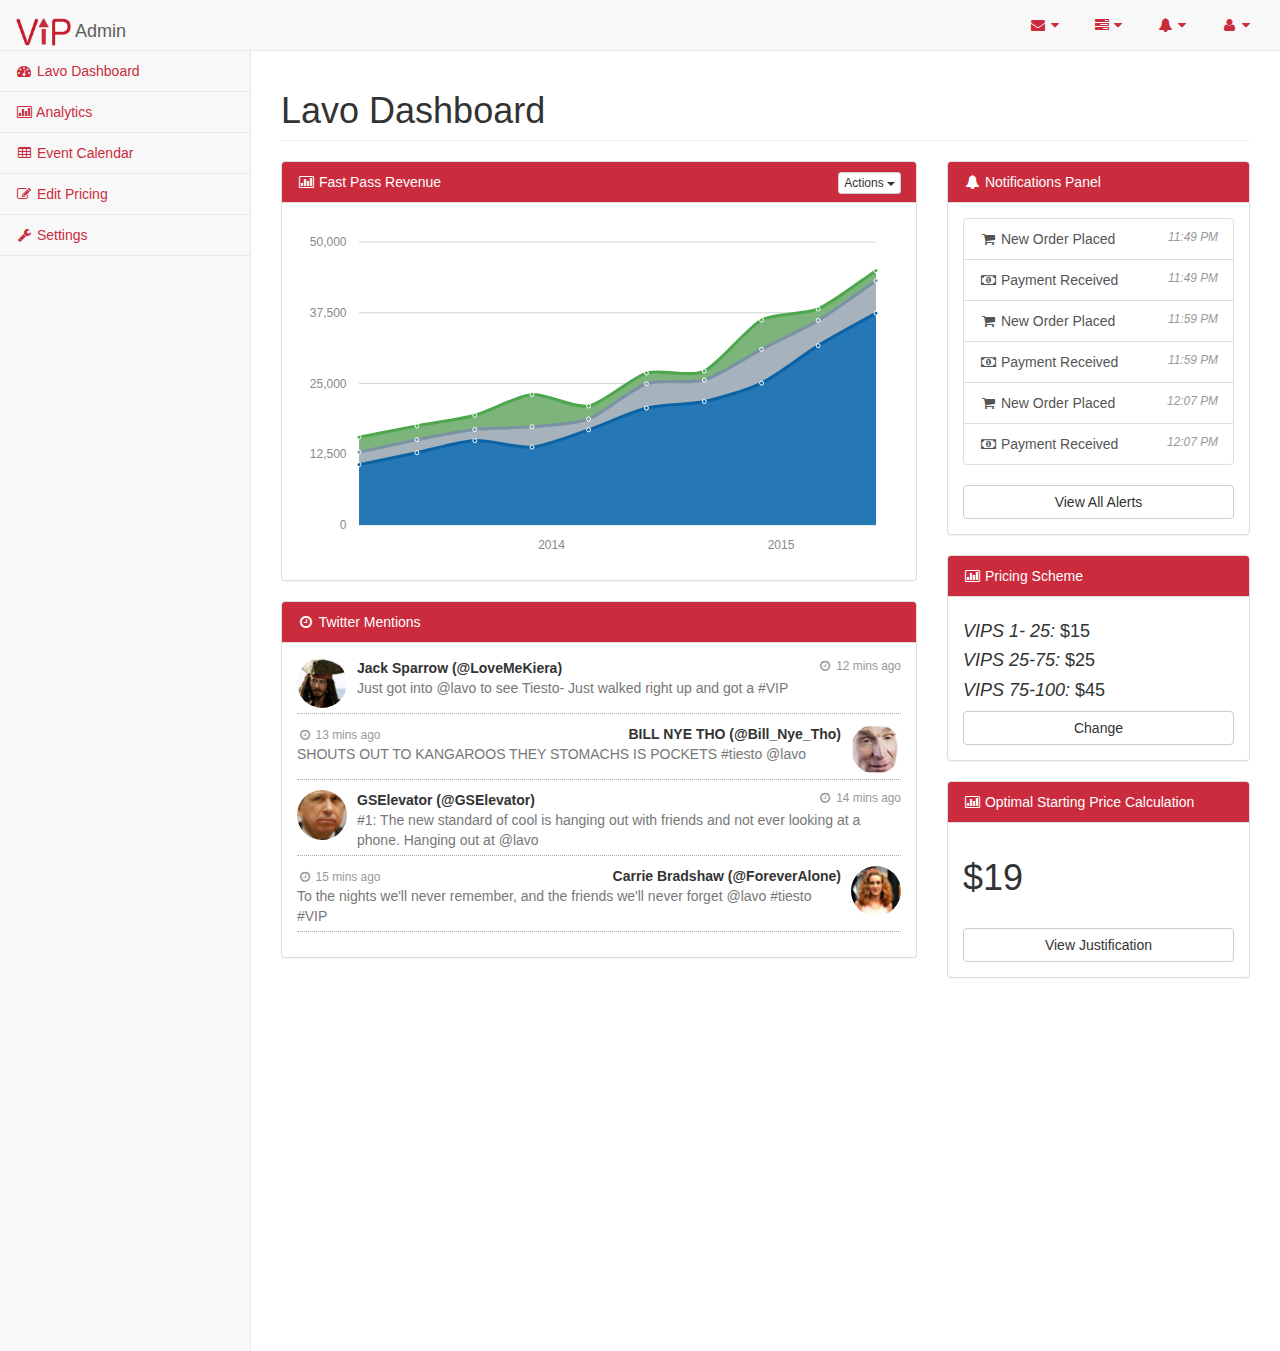
==== index.html @ 73f7e136 "Initial Commit" ====
<!DOCTYPE html>
<html>

<head>
    
    <meta charset="utf-8">
    <meta name="viewport" content="width=device-width, initial-scale=1.0">

    <title>VIP Business Dashboard</title>

    <!-- Core CSS - Include with every page -->
    <link href="css/bootstrap.min.css" rel="stylesheet">
    <link href="font-awesome/css/font-awesome.css" rel="stylesheet">

    <!-- Page-Level Plugin CSS - Dashboard -->
    <link href="css/plugins/morris/morris-0.4.3.min.css" rel="stylesheet">
    <link href="css/plugins/timeline/timeline.css" rel="stylesheet">
    <link rel="shortcut icon"  href="/VIPfavicon.ico"/>
    <!-- SB Admin CSS - Include with every page -->
    <link href="css/sb-admin.css" rel="stylesheet">

</head>

<body>

    <div id="wrapper">

        <nav class="navbar navbar-default navbar-static-top" role="navigation" style="margin-bottom: 0">
            <div class="navbar-header">
                <button type="button" class="navbar-toggle" data-toggle="collapse" data-target=".sidebar-collapse">
                    <span class="sr-only">Toggle navigation</span>
                    <span class="icon-bar"></span>
                    <span class="icon-bar"></span>
                    <span class="icon-bar"></span>
                </button>
                <a class="navbar-brand" href="index.html"><img src="ViplogoRoundish.jpg" width="60px" height="35px" ></img>Admin</a>
            </div>
            <!-- /.navbar-header -->

            <ul class="nav navbar-top-links navbar-right">
                <li class="dropdown">
                    <a class="dropdown-toggle" data-toggle="dropdown" href="#">
                        <i class="fa fa-envelope fa-fw"></i>  <i class="fa fa-caret-down"></i>
                    </a>
                    <ul class="dropdown-menu dropdown-messages">
                        <li>
                            <a href="#">
                                <div>
                                    <strong>Vip Team</strong>
                                    <span class="pull-right text-muted">
                                        <em>3 days ago</em>
                                    </span>
                                </div>
                                <div>Vip iOS app updates to version 2.0.4. Patrons can now see waiting time estimates.</div>
                            </a>
                        </li>
                        <li class="divider"></li>
                        <li>
                            <a href="#">
                                <div>
                                    <strong>Vip Team</strong>
                                    <span class="pull-right text-muted">
                                        <em>Yesterday</em>
                                    </span>
                                </div>
                                <div><em>New admin feature:</em> Analytics graphs now export directly to Excel.</div>
                            </a>
                        </li>
                        <li class="divider"></li>
                        <li>
                            <a href="#">
                                <div>
                                    <strong>Vip Team</strong>
                                    <span class="pull-right text-muted">
                                        <em>Today</em>
                                    </span>
                                </div>
                                <div><em>New admin feature:</em> A built-in pivot table tool for advanced analytics.</div>
                            </a>
                        </li>
                        <li class="divider"></li>
                        <li>
                            <a class="text-center" href="#">
                                <strong>Read All Messages</strong>
                                <i class="fa fa-angle-right"></i>
                            </a>
                        </li>
                    </ul>
                    <!-- /.dropdown-messages -->
                </li>
                <!-- /.dropdown -->
                <li class="dropdown">
                    <a class="dropdown-toggle" data-toggle="dropdown" href="#">
                        <i class="fa fa-tasks fa-fw"></i>  <i class="fa fa-caret-down"></i>
                    </a>
                    <ul class="dropdown-menu dropdown-tasks">
                        <li>
                            <a href="#">
                                <div>
                                    <p>
                                        <strong>Fast Pass Goal</strong>
                                        <span class="pull-right text-muted">80% Complete</span>
                                    </p>
                                    <div class="progress progress-striped active">
                                        <div class="progress-bar progress-bar-success" role="progressbar" aria-valuenow="40" aria-valuemin="0" aria-valuemax="100" style="width: 80%">
                                            <span class="sr-only">40% Complete (success)</span>
                                        </div>
                                    </div>
                                </div>
                            </a>
                        </li>
                        <li class="divider"></li>
                        <li>
                            <a href="#">
                                <div>
                                    <p>
                                        <strong>Club Capacity</strong>
                                        <span class="pull-right text-muted">30% Full</span>
                                    </p>
                                    <div class="progress progress-striped active">
                                        <div class="progress-bar progress-bar-info" role="progressbar" aria-valuenow="20" aria-valuemin="0" aria-valuemax="100" style="width: 30%">
                                            <span class="sr-only">30% Full</span>
                                        </div>
                                    </div>
                                </div>
                            </a>
                        </li>
                    </ul>
                    <!-- /.dropdown-tasks -->
                </li>
                <!-- /.dropdown -->
                <li class="dropdown">
                    <a class="dropdown-toggle" data-toggle="dropdown" href="#">
                        <i class="fa fa-bell fa-fw"></i>  <i class="fa fa-caret-down"></i>
                    </a>
                    <ul class="dropdown-menu dropdown-alerts">
                        <li>
                            <a href="#">
                                <div>
                                    <i class="fa fa-comment fa-fw"></i> New Comment
                                    <span class="pull-right text-muted small">4 minutes ago</span>
                                </div>
                            </a>
                        </li>
                        <li class="divider"></li>
                        <li>
                            <a href="#">
                                <div>
                                    <i class="fa fa-twitter fa-fw"></i> 3 New Followers
                                    <span class="pull-right text-muted small">12 minutes ago</span>
                                </div>
                            </a>
                        </li>
                        <li class="divider"></li>
                        <li>
                            <a href="#">
                                <div>
                                    <i class="fa fa-envelope fa-fw"></i> Message Sent
                                    <span class="pull-right text-muted small">4 minutes ago</span>
                                </div>
                            </a>
                        </li>
                        <li class="divider"></li>
                        <li>
                            <a href="#">
                                <div>
                                    <i class="fa fa-tasks fa-fw"></i> New Task
                                    <span class="pull-right text-muted small">4 minutes ago</span>
                                </div>
                            </a>
                        </li>
                        <li class="divider"></li>
                        <li>
                            <a href="#">
                                <div>
                                    <i class="fa fa-upload fa-fw"></i> Server Rebooted
                                    <span class="pull-right text-muted small">4 minutes ago</span>
                                </div>
                            </a>
                        </li>
                        <li class="divider"></li>
                        <li>
                            <a class="text-center" href="#">
                                <strong>See All Alerts</strong>
                                <i class="fa fa-angle-right"></i>
                            </a>
                        </li>
                    </ul>
                    <!-- /.dropdown-alerts -->
                </li>
                <!-- /.dropdown -->
                <li class="dropdown">
                    <a class="dropdown-toggle" data-toggle="dropdown" href="#">
                        <i class="fa fa-user fa-fw"></i>  <i class="fa fa-caret-down"></i>
                    </a>
                    <ul class="dropdown-menu dropdown-user">
                        <li><a href="#"><i class="fa fa-user fa-fw"></i> User Profile</a>
                        </li>
                        <li><a href="#"><i class="fa fa-gear fa-fw"></i> Settings</a>
                        </li>
                        <li class="divider"></li>
                        <li><a href="login.html"><i class="fa fa-sign-out fa-fw"></i> Logout</a>
                        </li>
                    </ul>
                    <!-- /.dropdown-user -->
                </li>
                <!-- /.dropdown -->
            </ul>
            <!-- /.navbar-top-links -->

        </nav>
        <!-- /.navbar-static-top -->

        <nav class="navbar-default navbar-static-side" role="navigation">
            <div class="sidebar-collapse">
                <ul class="nav" id="side-menu">
                    
                    <li>
                        <a href="#"><i class="fa fa-dashboard fa-fw"></i> Lavo Dashboard</a>
                    </li>
                    <li>
                        <a href="#"><i class="fa fa-bar-chart-o fa-fw"></i> Analytics</span></a>
                        <!-- /.nav-second-level -->
                    </li>
                    <li>
                        <a href="#"><i class="fa fa-table fa-fw"></i> Event Calendar</a>
                    </li>
                    <li>
                        <a href="#"><i class="fa fa-edit fa-fw"></i> Edit Pricing</a>
                    </li>
                    <li>
                        <a href="#"><i class="fa fa-wrench fa-fw"></i> Settings</span></a>
                        <!-- /.nav-second-level -->
                    </li>
                    
                </ul>
                <!-- /#side-menu -->
            </div>
            <!-- /.sidebar-collapse -->
        </nav>
        <!-- /.navbar-static-side -->

        <div id="page-wrapper">
            <div class="row">
                <div class="col-lg-12">
                    <h1 class="page-header">Lavo Dashboard</h1>
                </div>
                <!-- /.col-lg-12 -->
            </div>
            <!-- /.row -->
            <div class="row">
                <div class="col-lg-8">
                    <div class="panel panel-default">
                        <div class="panel-heading">
                            <i class="fa fa-bar-chart-o fa-fw"></i> Fast Pass Revenue
                            <div class="pull-right">
                                <div class="btn-group">
                                    <button type="button" class="btn btn-default btn-xs dropdown-toggle" data-toggle="dropdown">
                                        Actions
                                        <span class="caret"></span>
                                    </button>
                                    <ul class="dropdown-menu pull-right" role="menu">
                                        <li><a href="#">Export to .csv</a>
                                        </li>
                                        <li><a href="#">Export to Excel</a>
                                        </li>
                                        <li><a href="#">Share</a>
                                        </li>
                                        <li class="divider"></li>
                                        <li><a href="#">Data source</a>
                                        </li>
                                    </ul>
                                </div>
                            </div>
                        </div>
                        <!-- /.panel-heading -->
                        <div class="panel-body">
                            <div id="morris-area-chart"></div>
                        </div>
                        <!-- /.panel-body -->
                    </div>
                    
                    <!-- /.panel -->
                    <div class="panel panel-default">
                        <div class="panel-heading">
                            <i class="fa fa-clock-o fa-fw"></i> Twitter Mentions
                        </div>
                        <!-- /.panel-heading -->
                        <div class="panel-body">
                            <ul class="chat">
                                <li class="left clearfix">
                                    <span class="chat-img pull-left">
                                        <img src="jacksparrowpic.jpg" alt="User Avatar" class="img-circle" />
                                    </span>
                                    <div class="chat-body clearfix">
                                        <div class="header">
                                            <strong class="primary-font">Jack Sparrow (@LoveMeKiera)</strong> 
                                            <small class="pull-right text-muted">
                                                <i class="fa fa-clock-o fa-fw"></i> 12 mins ago
                                            </small>
                                        </div>
                                        <p>
                                            Just got into @lavo to see Tiesto- Just walked right up and got a #VIP
                                        </p>
                                    </div>
                                </li>
                                <li class="right clearfix">
                                    <span class="chat-img pull-right">
                                        <img src="billnyepic.jpg" alt="User Avatar" class="img-circle" />
                                    </span>
                                    <div class="chat-body clearfix">
                                        <div class="header">
                                            <small class=" text-muted">
                                                <i class="fa fa-clock-o fa-fw"></i> 13 mins ago</small>
                                            <strong class="pull-right primary-font">BILL NYE THO (@Bill_Nye_Tho)</strong>
                                        </div>
                                        <p>
                                            SHOUTS OUT TO KANGAROOS THEY STOMACHS IS POCKETS #tiesto @lavo
                                        </p>
                                    </div>
                                </li>
                                <li class="left clearfix">
                                    <span class="chat-img pull-left">
                                        <img src="gselevatorpic.jpg" alt="User Avatar" class="img-circle" />
                                    </span>
                                    <div class="chat-body clearfix">
                                        <div class="header">
                                            <strong class="primary-font">GSElevator (@GSElevator)</strong> 
                                            <small class="pull-right text-muted">
                                                <i class="fa fa-clock-o fa-fw"></i> 14 mins ago</small>
                                        </div>
                                        <p>
                                            #1: The new standard of cool is hanging out with friends and not ever looking at a phone. Hanging out at @lavo 
                                        </p>
                                    </div>
                                </li>
                                <li class="right clearfix">
                                    <span class="chat-img pull-right">
                                        <img src="carriebradshawpic.jpg" alt="User Avatar" class="img-circle" />
                                    </span>
                                    <div class="chat-body clearfix">
                                        <div class="header">
                                            <small class=" text-muted">
                                                <i class="fa fa-clock-o fa-fw"></i> 15 mins ago</small>
                                            <strong class="pull-right primary-font">Carrie Bradshaw (@ForeverAlone)</strong>
                                        </div>
                                        <p>
                                            To the nights we'll never remember, and the friends we'll never forget @lavo #tiesto #VIP
                                        </p>
                                    </div>
                                </li>
                            </ul>
                        </div>
                        <!-- /.panel-body -->
                    </div>
                    <!-- /.panel -->
                </div>
                <!-- /.col-lg-8 -->
                <div class="col-lg-4">
                    <div class="panel panel-default">
                        <div class="panel-heading">
                            <i class="fa fa-bell fa-fw"></i> Notifications Panel
                        </div>
                        <!-- /.panel-heading -->
                        <div class="panel-body">
                            <div class="list-group">
                                <a href="#" class="list-group-item">
                                    <i class="fa fa-shopping-cart fa-fw"></i> New Order Placed
                                    <span class="pull-right text-muted small"><em>11:49 PM</em>
                                    </span>
                                </a>
                                <a href="#" class="list-group-item">
                                    <i class="fa fa-money fa-fw"></i> Payment Received
                                    <span class="pull-right text-muted small"><em>11:49 PM</em>
                                    </span>
                                <a href="#" class="list-group-item">
                                    <i class="fa fa-shopping-cart fa-fw"></i> New Order Placed
                                    <span class="pull-right text-muted small"><em>11:59 PM</em>
                                    </span>
                                </a>
                                <a href="#" class="list-group-item">
                                    <i class="fa fa-money fa-fw"></i> Payment Received
                                    <span class="pull-right text-muted small"><em>11:59 PM</em>
                                    </span>
                                </a>
                                <a href="#" class="list-group-item">
                                    <i class="fa fa-shopping-cart fa-fw"></i> New Order Placed
                                    <span class="pull-right text-muted small"><em>12:07 PM</em>
                                    </span>
                                </a>
                                <a href="#" class="list-group-item">
                                    <i class="fa fa-money fa-fw"></i> Payment Received
                                    <span class="pull-right text-muted small"><em>12:07 PM</em>
                                    </span>
                                </a>
                            </div>
                            <!-- /.list-group -->
                            <a href="#" class="btn btn-default btn-block">View All Alerts</a>
                        </div>
                        <!-- /.panel-body -->
                    </div>
                                        <!-- /.panel -->
                    <div class="panel panel-default">
                        <div class="panel-heading">
                            <i class="fa fa-bar-chart-o fa-fw"></i> Pricing Scheme
                        </div>
                        <div class="panel-body">
                            <h4><em>VIPS 1- 25:</em> $15</h4>
                            
                            <h4><em>VIPS 25-75:</em> $25</h4>
                            
                            <h4><em>VIPS 75-100:</em> $45</h4>
                            
                            <a href="#" class="btn btn-default btn-block">Change</a>
                        </div>
                        <!-- /.panel-body -->
                    </div>
                    <!-- /.panel -->
                    <!-- /.panel -->
                    <div class="panel panel-default">
                        <div class="panel-heading">
                            <i class="fa fa-bar-chart-o fa-fw"></i> Optimal Starting Price Calculation
                        </div>
                        <div class="panel-body">
                            <h1 text-align="center">$19</h1>
                            <br/>
                            <a href="#" class="btn btn-default btn-block">View Justification</a>
                        </div>
                        <!-- /.panel-body -->
                    </div>
                    
                </div>
                <!-- /.col-lg-4 -->
            </div>
            <!-- /.row -->
        </div>
        <!-- /#page-wrapper -->

    </div>
    <!-- /#wrapper -->

    <!-- Core Scripts - Include with every page -->
    <script src="js/jquery-1.10.2.js"></script>
    <script src="js/bootstrap.min.js"></script>
    <script src="js/plugins/metisMenu/jquery.metisMenu.js"></script>

    <!-- Page-Level Plugin Scripts - Dashboard -->
    <script src="js/plugins/morris/raphael-2.1.0.min.js"></script>
    <script src="js/plugins/morris/morris.js"></script>

    <!-- SB Admin Scripts - Include with every page -->
    <script src="js/sb-admin.js"></script>

    <!-- Page-Level Demo Scripts - Dashboard - Use for reference -->
    <script src="js/demo/dashboard-demo.js"></script>

</body>

</html>
---- css/plugins/morris/morris-0.4.3.min.css ----
.morris-hover{position:absolute;z-index:1000;}.morris-hover.morris-default-style{border-radius:10px;padding:6px;color:#666;background:rgba(255, 255, 255, 0.8);border:solid 2px rgba(230, 230, 230, 0.8);font-family:sans-serif;font-size:12px;text-align:center;}.morris-hover.morris-default-style .morris-hover-row-label{font-weight:bold;margin:0.25em 0;}
.morris-hover.morris-default-style .morris-hover-point{white-space:nowrap;margin:0.1em 0;}
---- css/plugins/timeline/timeline.css ----
.timeline {
    position: relative;
    padding: 20px 0 20px;
    list-style: none;
}

.timeline:before {
    content: " ";
    position: absolute;
    top: 0;
    bottom: 0;
    left: 50%;
    width: 3px;
    margin-left: -1.5px;
    background-color: #eeeeee;
}

.timeline > li {
    position: relative;
    margin-bottom: 20px;
}

.timeline > li:before,
.timeline > li:after {
    content: " ";
    display: table;
}

.timeline > li:after {
    clear: both;
}

.timeline > li:before,
.timeline > li:after {
    content: " ";
    display: table;
}

.timeline > li:after {
    clear: both;
}

.timeline > li > .timeline-panel {
    float: left;
    position: relative;
    width: 46%;
    padding: 20px;
    border: 1px solid #d4d4d4;
    border-radius: 2px;
    -webkit-box-shadow: 0 1px 6px rgba(0,0,0,0.175);
    box-shadow: 0 1px 6px rgba(0,0,0,0.175);
}

.timeline > li > .timeline-panel:before {
    content: " ";
    display: inline-block;
    position: absolute;
    top: 26px;
    right: -15px;
    border-top: 15px solid transparent;
    border-right: 0 solid #ccc;
    border-bottom: 15px solid transparent;
    border-left: 15px solid #ccc;
}

.timeline > li > .timeline-panel:after {
    content: " ";
    display: inline-block;
    position: absolute;
    top: 27px;
    right: -14px;
    border-top: 14px solid transparent;
    border-right: 0 solid #fff;
    border-bottom: 14px solid transparent;
    border-left: 14px solid #fff;
}

.timeline > li > .timeline-badge {
    z-index: 100;
    position: absolute;
    top: 16px;
    left: 50%;
    width: 50px;
    height: 50px;
    margin-left: -25px;
    border-radius: 50% 50% 50% 50%;
    text-align: center;
    font-size: 1.4em;
    line-height: 50px;
    color: #fff;
    background-color: #999999;
}

.timeline > li.timeline-inverted > .timeline-panel {
    float: right;
}

.timeline > li.timeline-inverted > .timeline-panel:before {
    right: auto;
    left: -15px;
    border-right-width: 15px;
    border-left-width: 0;
}

.timeline > li.timeline-inverted > .timeline-panel:after {
    right: auto;
    left: -14px;
    border-right-width: 14px;
    border-left-width: 0;
}

.timeline-badge.primary {
    background-color: #2e6da4 !important;
}

.timeline-badge.success {
    background-color: #3f903f !important;
}

.timeline-badge.warning {
    background-color: #f0ad4e !important;
}

.timeline-badge.danger {
    background-color: #d9534f !important;
}

.timeline-badge.info {
    background-color: #5bc0de !important;
}

.timeline-title {
    margin-top: 0;
    color: inherit;
}

.timeline-body > p,
.timeline-body > ul {
    margin-bottom: 0;
}

.timeline-body > p + p {
    margin-top: 5px;
}
---- css/sb-admin.css ----
/* Global Styles */

/* ------------------------------- */

 body {
    background-color: #f8f8f8;
}

/* Wrappers */

/* ------------------------------- */

 #wrapper {
    width: 100%;
}

#page-wrapper {
    padding: 0 15px;
    min-height: 568px;
    background-color: #fff;
}

@media(min-width:768px) {
    #page-wrapper {
        position: inherit;
        margin: 0 0 0 250px;
        padding: 0 30px;
        min-height: 1300px;
        border-left: 1px solid #e7e7e7;
    }
}

.navbar-static-side ul li {
    border-bottom: 1px solid #e7e7e7;
}

/* Navigation */

/* ------------------------------- */

/* Top Right Navigation Dropdown Styles */

 .navbar-top-links li {
    display: inline-block;
}

.navbar-top-links li:last-child {
    margin-right: 15px;
}

.navbar-top-links li a {
    padding: 15px;
    min-height: 50px;
}

.navbar-top-links .dropdown-menu li {
    display: block;
}

.navbar-top-links .dropdown-menu li:last-child {
    margin-right: 0;
}

.navbar-top-links .dropdown-menu li a {
    padding: 3px 20px;
    min-height: 0;
}

.navbar-top-links .dropdown-menu li a div {
    white-space: normal;
}

.navbar-top-links .dropdown-messages,
.navbar-top-links .dropdown-tasks,
.navbar-top-links .dropdown-alerts {
    width: 310px;
    min-width: 0;
}

.navbar-top-links .dropdown-messages {
    margin-left: 5px;
}

.navbar-top-links .dropdown-tasks {
    margin-left: -59px;
}

.navbar-top-links .dropdown-alerts {
    margin-left: -123px;
}

.navbar-top-links .dropdown-user {
    right: 0;
    left: auto;
}

/* Sidebar Menu Styles */

 .sidebar-search {
    padding: 15px;
}

.arrow {
    float: right;
}

.fa.arrow:before {
    content: "\f104";
}

.active > a > .fa.arrow:before {
    content: "\f107";
}

.nav-second-level li,
.nav-third-level li {
    border-bottom: none !important;
}

.nav-second-level li a {
    padding-left: 37px;
}

.nav-third-level li a {
    padding-left: 52px;
}

@media(min-width:768px) {
    .navbar-static-side {
        z-index: 1;
        position: absolute;
        width: 250px;
    }

    .navbar-top-links .dropdown-messages,
    .navbar-top-links .dropdown-tasks,
    .navbar-top-links .dropdown-alerts {
        margin-left: auto;
    }
}

/* Buttons */

/* ------------------------------- */

 .btn-outline {
    color: inherit;
    background-color: transparent;
    transition: all .5s;
}

.btn-primary.btn-outline {
    color: #428bca;
}

.btn-success.btn-outline {
    color: #5cb85c;
}

.btn-info.btn-outline {
    color: #5bc0de;
}

.btn-warning.btn-outline {
    color: #f0ad4e;
}

.btn-danger.btn-outline {
    color: #d9534f;
}

.btn-primary.btn-outline:hover,
.btn-success.btn-outline:hover,
.btn-info.btn-outline:hover,
.btn-warning.btn-outline:hover,
.btn-danger.btn-outline:hover {
    color: #fff;
}

/* Pages */

/* ------------------------------- */

/* Dashboard Chat */

 .chat {
    margin: 0;
    padding: 0;
    list-style: none;
}

.chat li {
    margin-bottom: 10px;
    padding-bottom: 5px;
    border-bottom: 1px dotted #B3A9A9;
}

.chat li.left .chat-body {
    margin-left: 60px;
}

.chat li.right .chat-body {
    margin-right: 60px;
}

.chat li .chat-body p {
    margin: 0;
    color: #777777;
}

.panel .slidedown .glyphicon,
.chat .glyphicon {
    margin-right: 5px;
}

.chat-panel .panel-body {
    height: 350px;
    overflow-y: scroll;
}

/* Login Page */

 .login-panel {
    margin-top: 25%;
}

/* Flot Chart Containers */

 .flot-chart {
    display: block;
    height: 400px;
}

.flot-chart-content {
    width: 100%;
    height: 100%;
}

/* DataTables Overrides */

 table.dataTable thead .sorting,
table.dataTable thead .sorting_asc:after,
table.dataTable thead .sorting_desc,
table.dataTable thead .sorting_asc_disabled,
table.dataTable thead .sorting_desc_disabled {
    background: transparent;
}

table.dataTable thead .sorting_asc:after {
    content: "\f0de";
    float: right;
    font-family: fontawesome;
}

table.dataTable thead .sorting_desc:after {
    content: "\f0dd";
    float: right;
    font-family: fontawesome;
}

table.dataTable thead .sorting:after {
    content: "\f0dc";
    float: right;
    font-family: fontawesome;
    color: rgba(50,50,50,.5);
}

/* Circle Buttons */

 .btn-circle {
    width: 30px;
    height: 30px;
    padding: 6px 0;
    border-radius: 15px;
    text-align: center;
    font-size: 12px;
    line-height: 1.428571429;
}

.btn-circle.btn-lg {
    width: 50px;
    height: 50px;
    padding: 10px 16px;
    border-radius: 25px;
    font-size: 18px;
    line-height: 1.33;
}

.btn-circle.btn-xl {
    width: 70px;
    height: 70px;
    padding: 10px 16px;
    border-radius: 35px;
    font-size: 24px;
    line-height: 1.33;
}

.show-grid [class^="col-"] {
    padding-top: 10px;
    padding-bottom: 10px;
    border: 1px solid #ddd;
    background-color: #eee !important;
}

.show-grid {
    margin: 15px 0;
}
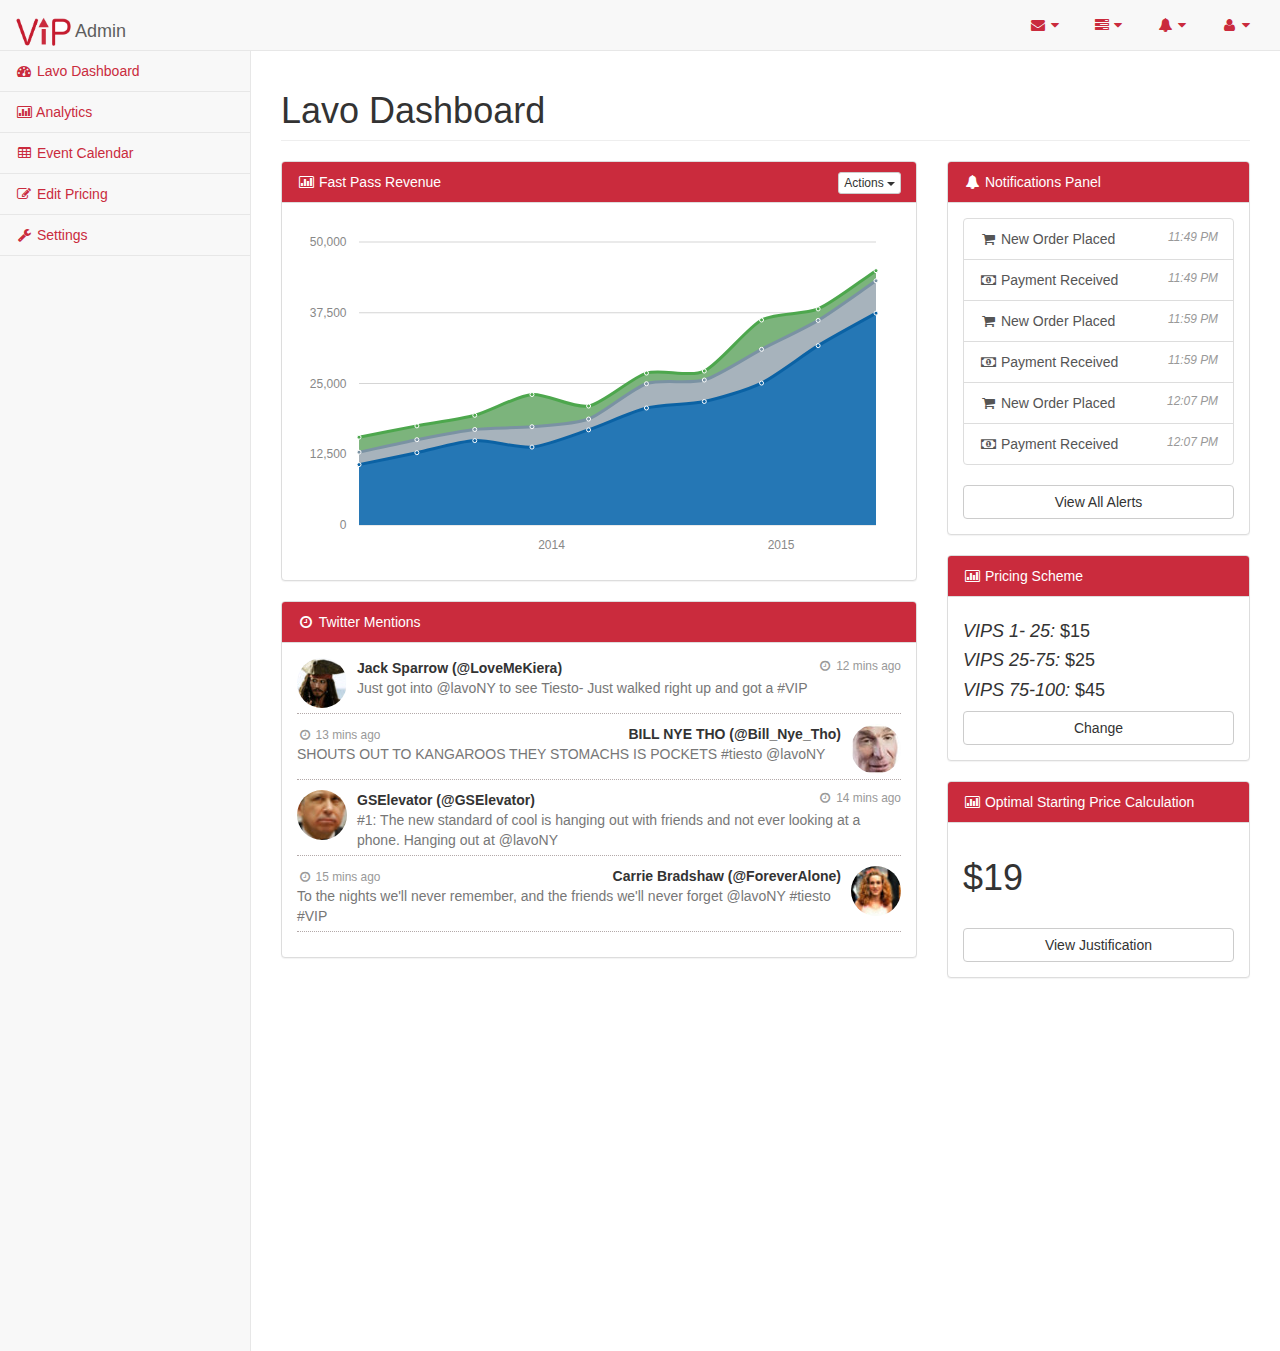
==== commit 01298917: "Changed wording" ====
--- a/index.html
+++ b/index.html
@@ -300,7 +300,7 @@
                                             </small>
                                         </div>
                                         <p>
-                                            Just got into @lavo to see Tiesto- Just walked right up and got a #VIP
+                                            Just got into @lavoNY to see Tiesto- Just walked right up and got a #VIP
                                         </p>
                                     </div>
                                 </li>
@@ -315,7 +315,7 @@
                                             <strong class="pull-right primary-font">BILL NYE THO (@Bill_Nye_Tho)</strong>
                                         </div>
                                         <p>
-                                            SHOUTS OUT TO KANGAROOS THEY STOMACHS IS POCKETS #tiesto @lavo
+                                            SHOUTS OUT TO KANGAROOS THEY STOMACHS IS POCKETS #tiesto @lavoNY
                                         </p>
                                     </div>
                                 </li>
@@ -330,7 +330,7 @@
                                                 <i class="fa fa-clock-o fa-fw"></i> 14 mins ago</small>
                                         </div>
                                         <p>
-                                            #1: The new standard of cool is hanging out with friends and not ever looking at a phone. Hanging out at @lavo 
+                                            #1: The new standard of cool is hanging out with friends and not ever looking at a phone. Hanging out at @lavoNY 
                                         </p>
                                     </div>
                                 </li>
@@ -345,7 +345,7 @@
                                             <strong class="pull-right primary-font">Carrie Bradshaw (@ForeverAlone)</strong>
                                         </div>
                                         <p>
-                                            To the nights we'll never remember, and the friends we'll never forget @lavo #tiesto #VIP
+                                            To the nights we'll never remember, and the friends we'll never forget @lavoNY #tiesto #VIP
                                         </p>
                                     </div>
                                 </li>
